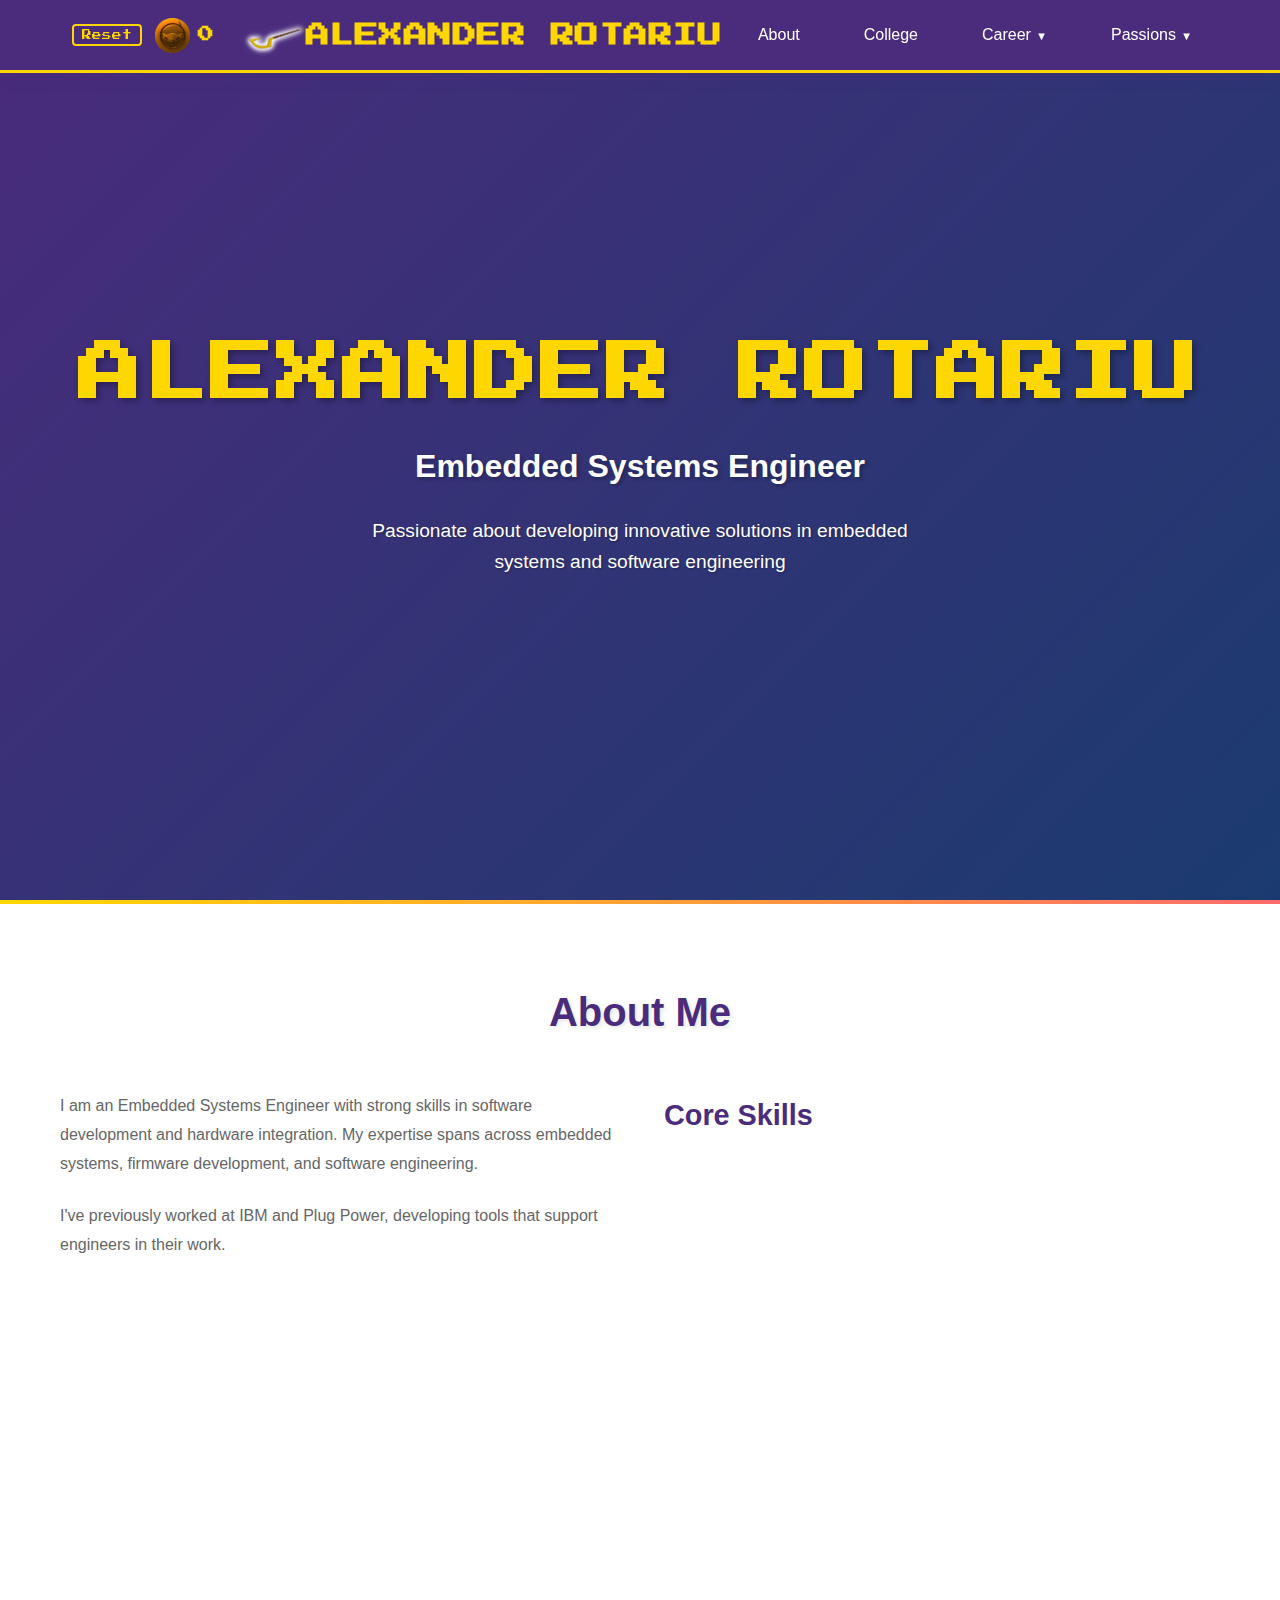
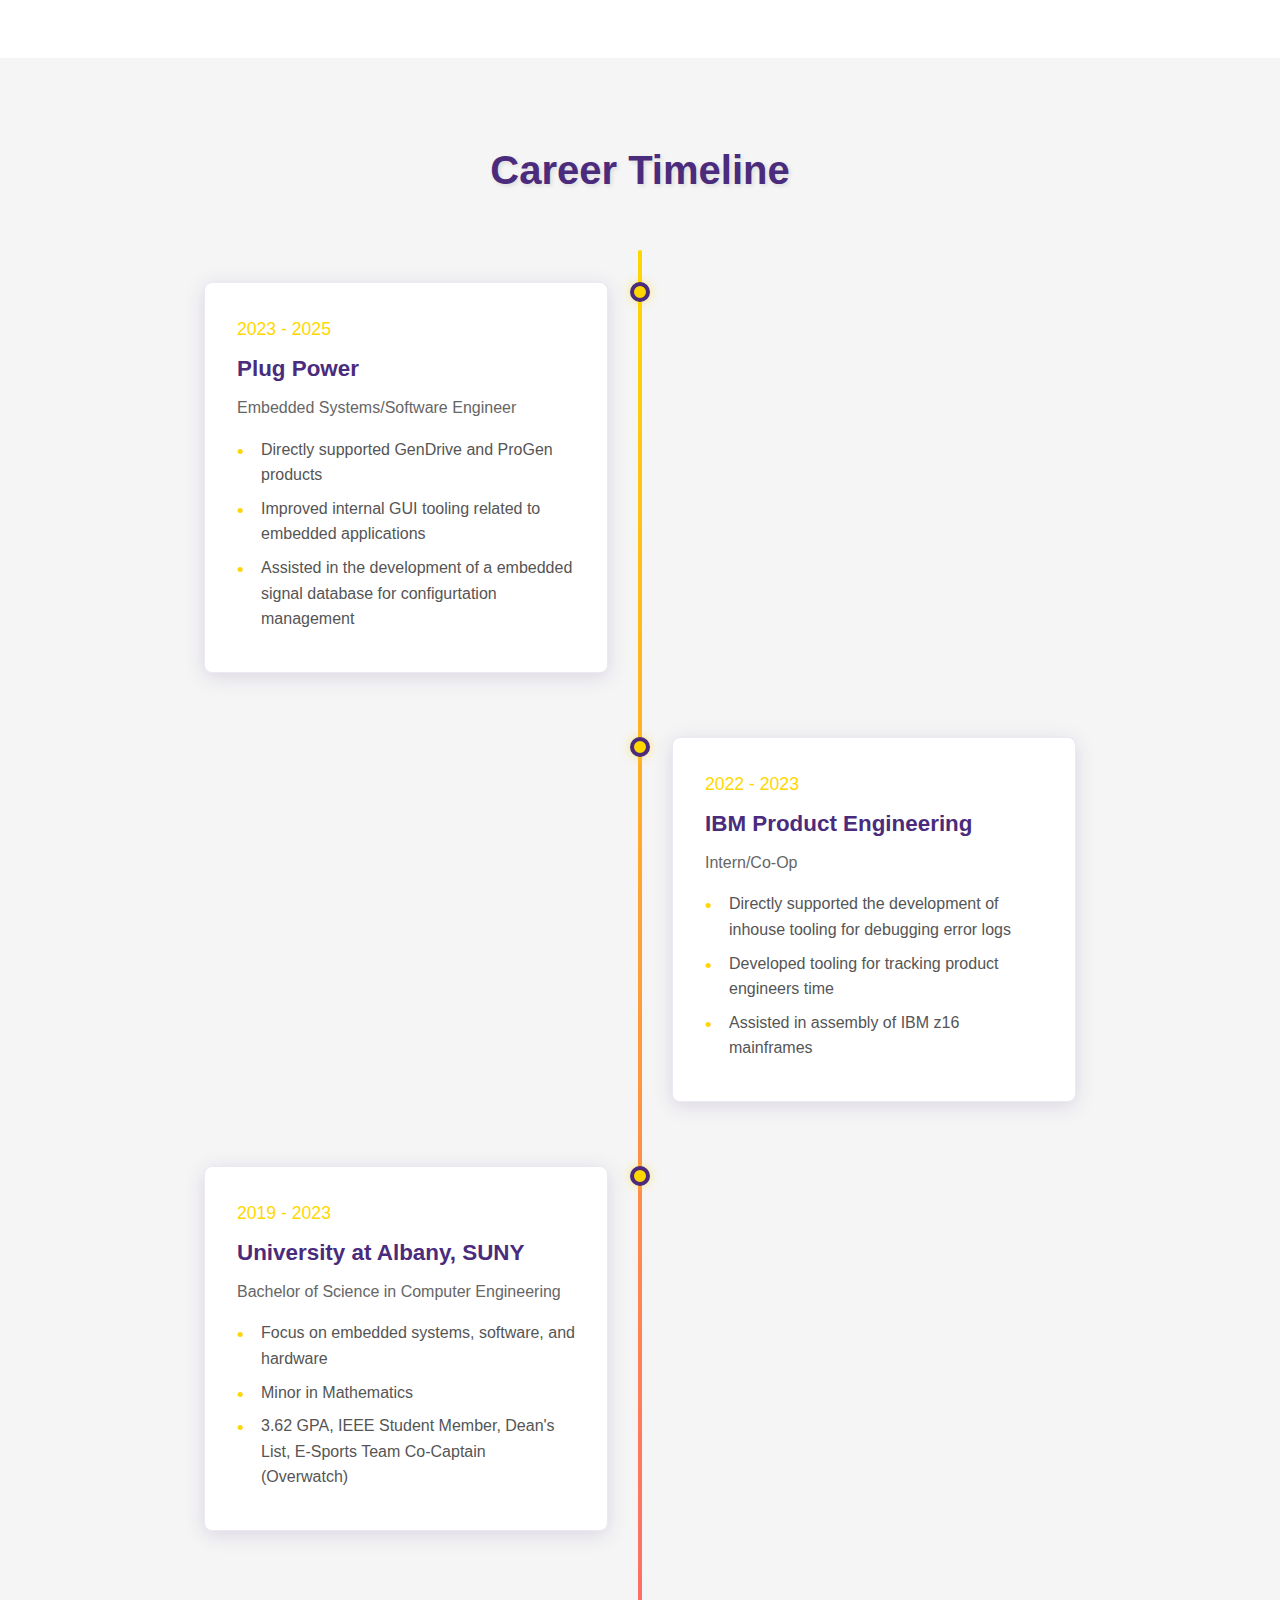
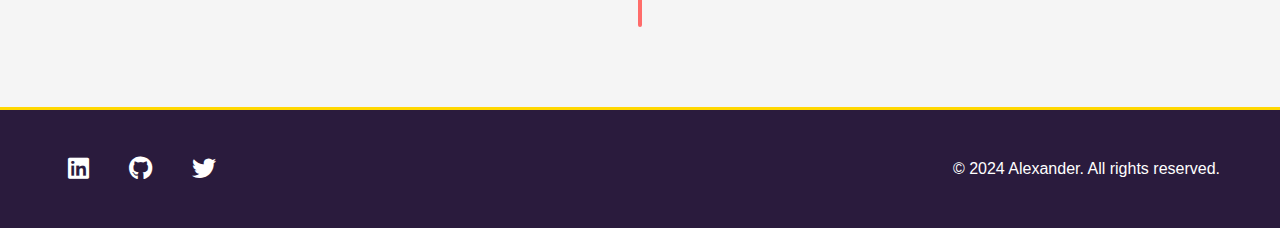
==== index.html @ 06981c9f "Initial commit" ====
<!DOCTYPE html>
<html lang="en">
<head>
    <meta charset="UTF-8">
    <meta name="viewport" content="width=device-width, initial-scale=1.0">
    <title>Alexander Rotariu</title>
    <link rel="icon" type="image/png" href="images/sly-cane.png">
    <link rel="stylesheet" href="styles.css">
    <link rel="stylesheet" href="https://cdnjs.cloudflare.com/ajax/libs/font-awesome/6.0.0/css/all.min.css">
</head>
<body>
    <nav class="navbar">
        <div class="nav-content">
            <div class="logo">
                <button class="reset-button">Reset</button>
                <div class="coin-counter">
                    <img src="images/sly-coin.png" alt="Coin">
                    <span>0</span>
                </div>
                <img src="images/sly-cane.png" alt="Sly Cooper's Cane" class="cane">
                <span class="logo-text">Alexander Rotariu</span>
            </div>
            <ul class="nav-links">
                <li><a href="#about">About</a></li>
                <li><a href="pages/college.html">College</a></li>
                <li class="dropdown">
                    <a href="#">Career</a>
                    <div class="dropdown-content">
                        <a href="pages/ibm.html">IBM</a>
                        <a href="pages/plugpower.html">Plug Power</a>
                    </div>
                </li>
                <li class="dropdown">
                    <a href="#">Passions</a>
                    <div class="dropdown-content">
                        <a href="pages/pokemon.html">Pokemon</a>
                        <a href="pages/bouldering.html">Bouldering</a>
                        <a href="pages/gaming.html">Gaming</a>
                        <a href="pages/music.html">Music</a>
                    </div>
                </li>
            </ul>
        </div>
    </nav>

    <header class="hero">
        <div class="hero-content">
            <h1 class="sly-font">Alexander Rotariu</h1>
            <h2>Embedded Systems Engineer</h2>
            <p>Passionate about developing innovative solutions in embedded systems and software engineering</p>
        </div>
    </header>

    <section id="about" class="about-section">
        <div class="container">
            <h2>About Me</h2>
            <div class="about-content">
                <div class="about-text">
                    <p>I am an Embedded Systems Engineer with strong skills in software development and hardware integration. My expertise spans across embedded systems, firmware development, and software engineering.</p>
                    <p>I've previously worked at IBM and Plug Power, developing tools that support engineers in their work.</p>
                </div>
                <div class="skills">
                    <h3>Core Skills</h3>
                    <ul>
                        <li>Embedded Systems Development</li>
                        <li>Firmware Development (C/C#)</li>
                        <li>System Safety & Testing</li>
                        <li>GUI Application Development (C#, WinForms)</li>
                        <li>Serial Communication Systems</li>
                        <li>Build Process Optimization</li>
                        <li>Internal Tool Development</li>
                        <li>Web Interface Development (HTML, CSS, JavaScript)</li>
                        <li>Database Integration (SQL)</li>
                        <li>AI Generation Tools (Claude, Cursor, Copilot)</li>
                    </ul>
                </div>
            </div>
        </div>
    </section>

    <section class="timeline-section">
        <div class="container">
            <h2>Career Timeline</h2>
            <div class="timeline">
                <div class="timeline-item">
                    <div class="timeline-dot"></div>
                    <div class="timeline-content">
                        <div class="timeline-date">2023 - 2025</div>
                        <h3>Plug Power</h3>
                        <p>Embedded Systems/Software Engineer</p>
                        <ul>
                            <li>Directly supported GenDrive and ProGen products</li>
                            <li>Improved internal GUI tooling related to embedded applications</li>
                            <li>Assisted in the development of a embedded signal database for configurtation management</li>
                        </ul>
                    </div>
                </div>

                <div class="timeline-item">
                    <div class="timeline-dot"></div>
                    <div class="timeline-content">
                        <div class="timeline-date">2022 - 2023</div>
                        <h3>IBM Product Engineering</h3>
                        <p>Intern/Co-Op</p>
                        <ul>
                            <li>Directly supported the development of inhouse tooling for debugging error logs</li>
                            <li>Developed tooling for tracking product engineers time</li>
                            <li>Assisted in assembly of IBM z16 mainframes</li>
                        </ul>
                    </div>
                </div>

                <div class="timeline-item">
                    <div class="timeline-dot"></div>
                    <div class="timeline-content">
                        <div class="timeline-date">2019 - 2023</div>
                        <h3>University at Albany, SUNY</h3>
                        <p>Bachelor of Science in Computer Engineering</p>
                        <ul>
                            <li>Focus on embedded systems, software, and hardware</li>
                            <li>Minor in Mathematics</li>
                            <li>3.62 GPA, IEEE Student Member, Dean's List, E-Sports Team Co-Captain (Overwatch)</li>
                        </ul>
                    </div>
                </div>
            </div>
        </div>
    </section>

    <footer>
        <div class="container">
            <div class="footer-content">
                <div class="social-links">
                    <a href="#" target="_blank"><i class="fab fa-linkedin"></i></a>
                    <a href="#" target="_blank"><i class="fab fa-github"></i></a>
                    <a href="#" target="_blank"><i class="fab fa-twitter"></i></a>
                </div>
                <p>&copy; 2024 Alexander. All rights reserved.</p>
            </div>
        </div>
    </footer>

    <script src="script.js"></script>
</body>
</html>
---- styles.css ----
@import url('https://fonts.googleapis.com/css2?family=Press+Start+2P&display=swap');

/* Reset and base styles */
* {
    margin: 0;
    padding: 0;
    box-sizing: border-box;
}

:root {
    --sly-purple: #4A2B7C;
    --sly-blue: #1B3B6F;
    --sly-gold: #FFD700;
    --sly-dark: #2A1B3D;
    --sly-light: #8A6FD5;
    --sly-accent: #FF6B6B;
}

body {
    font-family: 'Segoe UI', Tahoma, Geneva, Verdana, sans-serif;
    line-height: 1.6;
    color: #333;
    background-color: #f5f5f5;
}

.container {
    max-width: 1200px;
    margin: 0 auto;
    padding: 0 20px;
}

/* Navigation */
.navbar {
    position: fixed;
    top: 0;
    width: 100%;
    background-color: var(--sly-purple);
    box-shadow: 0 2px 15px rgba(74, 43, 124, 0.3);
    z-index: 1000;
    border-bottom: 3px solid var(--sly-gold);
    transition: all 0.5s ease;
}

.navbar.vaporwave {
    background: linear-gradient(45deg, #ff00ff, #00ffff, #ff00ff);
    background-size: 200% 200%;
    animation: vaporwaveGradient 3s ease infinite;
    position: relative;
    overflow: visible;
}

.navbar.vaporwave::before {
    content: '';
    position: absolute;
    top: 0;
    left: 0;
    right: 0;
    bottom: 0;
    background: url('data:image/svg+xml,<svg width="20" height="20" viewBox="0 0 20 20" xmlns="http://www.w3.org/2000/svg"><rect width="1" height="1" fill="rgba(255,255,255,0.1)"/></svg>');
    opacity: 0.3;
    animation: vaporwavePattern 2s linear infinite;
    pointer-events: none;
}

@keyframes vaporwaveGradient {
    0% { background-position: 0% 50%; }
    50% { background-position: 100% 50%; }
    100% { background-position: 0% 50%; }
}

@keyframes vaporwavePattern {
    0% { transform: translateX(0); }
    100% { transform: translateX(20px); }
}

.navbar.vaporwave .nav-content {
    position: relative;
    z-index: 2;
}

.navbar.vaporwave .nav-links a {
    color: #fff;
    text-shadow: 0 0 10px rgba(255, 255, 255, 0.5);
}

.navbar.vaporwave .logo-text {
    text-shadow: 0 0 10px rgba(255, 215, 0, 0.5);
}

.navbar.vaporwave .dropdown-content {
    background: linear-gradient(45deg, #ff00ff, #00ffff);
    border: 2px solid #fff;
    box-shadow: 0 0 20px rgba(255, 255, 255, 0.3);
    z-index: 1001;
}

.navbar.vaporwave .reset-button {
    background: none;
    border: 2px solid #fff;
    color: #fff;
    text-shadow: 0 0 10px rgba(255, 255, 255, 0.5);
    position: relative;
    z-index: 2;
}

.navbar.vaporwave .reset-button:hover {
    background-color: #fff;
    color: #ff00ff;
    text-shadow: none;
}

.navbar.vaporwave .coin-counter {
    position: relative;
    z-index: 2;
}

.navbar.vaporwave .coin-counter img {
    filter: drop-shadow(0 0 5px rgba(255, 215, 0, 0.5));
}

.navbar.vaporwave .logo img.cane {
    position: relative;
    z-index: 2;
}

.nav-content {
    display: flex;
    justify-content: space-between;
    align-items: center;
    padding: 1rem 2rem;
    max-width: 1200px;
    margin: 0 auto;
}

.logo {
    display: flex;
    align-items: center;
    gap: 8px;
    font-size: 1.5rem;
    font-weight: bold;
    color: var(--sly-gold);
}

.logo img.cane {
    height: 35px;
    width: auto;
    transform: rotate(-45deg);
    transition: transform 0.3s ease;
    filter: drop-shadow(0 0 2px white) 
            drop-shadow(0 0 2px white) 
            drop-shadow(0 0 2px white);
    cursor: pointer;
}

.logo:hover img {
    transform: rotate(-30deg);
}

.logo-text {
    font-family: 'Press Start 2P', cursive;
    text-transform: uppercase;
    letter-spacing: 0.5px;
    color: var(--sly-gold);
    text-shadow: 2px 2px 0 var(--sly-purple);
    white-space: nowrap;
}

.nav-links {
    display: flex;
    list-style: none;
    gap: 2rem;
}

.nav-links a {
    text-decoration: none;
    color: #fff;
    font-weight: 500;
    transition: all 0.3s ease;
    padding: 0.5rem 1rem;
    border-radius: 4px;
    position: relative;
}

.nav-links a:hover {
    color: var(--sly-gold);
    background-color: rgba(255, 255, 255, 0.1);
}

.nav-links a.active {
    color: var(--sly-gold);
    border-bottom: 2px solid var(--sly-gold);
}

.dropdown {
    position: relative;
    display: inline-block;
}

.dropdown-content {
    display: none;
    position: absolute;
    top: 100%;
    left: 0;
    background-color: var(--sly-purple);
    min-width: 200px;
    box-shadow: 0 8px 16px rgba(0,0,0,0.2);
    border: 2px solid var(--sly-gold);
    border-radius: 4px;
    z-index: 1;
}

.dropdown:hover .dropdown-content {
    display: block;
}

.dropdown-content a {
    display: block;
    padding: 12px 16px;
    white-space: nowrap;
}

.dropdown > a::after {
    content: '▼';
    font-size: 0.7em;
    margin-left: 5px;
}

/* Hero Section */
.hero {
    height: 100vh;
    display: flex;
    align-items: center;
    justify-content: center;
    background: linear-gradient(135deg, var(--sly-purple) 0%, var(--sly-blue) 100%);
    text-align: center;
    padding: 0 20px;
    position: relative;
    overflow: hidden;
}

.hero::before {
    content: '';
    position: absolute;
    top: 0;
    left: 0;
    right: 0;
    bottom: 0;
    background: url('data:image/svg+xml,<svg width="20" height="20" viewBox="0 0 20 20" xmlns="http://www.w3.org/2000/svg"><rect width="1" height="1" fill="rgba(255,255,255,0.05)"/></svg>');
    opacity: 0.1;
}

.hero-content {
    position: relative;
    z-index: 1;
}

.hero-content h1 {
    font-size: 4rem;
    margin-bottom: 1rem;
    color: var(--sly-gold);
    text-shadow: 3px 3px 6px rgba(0, 0, 0, 0.3);
    font-weight: bold;
}

.hero-content h2 {
    font-size: 2rem;
    color: #fff;
    margin-bottom: 1.5rem;
    text-shadow: 2px 2px 4px rgba(0, 0, 0, 0.3);
}

.hero-content p {
    font-size: 1.2rem;
    color: #fff;
    max-width: 600px;
    margin: 0 auto;
    text-shadow: 1px 1px 2px rgba(0, 0, 0, 0.3);
}

/* About Section */
.about-section {
    padding: 5rem 0;
    background-color: #fff;
    position: relative;
}

.about-section::before {
    content: '';
    position: absolute;
    top: 0;
    left: 0;
    right: 0;
    height: 4px;
    background: linear-gradient(to right, var(--sly-gold), var(--sly-accent));
}

.about-section h2 {
    text-align: center;
    font-size: 2.5rem;
    color: var(--sly-purple);
    margin-bottom: 3rem;
    text-shadow: 2px 2px 4px rgba(0, 0, 0, 0.1);
}

.about-content {
    display: grid;
    grid-template-columns: 1fr 1fr;
    gap: 3rem;
    align-items: start;
}

.about-text p {
    margin-bottom: 1.5rem;
    color: #666;
    line-height: 1.8;
}

.skills h3 {
    color: var(--sly-purple);
    margin-bottom: 1.5rem;
    font-size: 1.8rem;
}

.skills ul {
    list-style: none;
}

.skills li {
    margin-bottom: 1rem;
    padding-left: 1.5rem;
    position: relative;
    color: #555;
    font-weight: 500;
}

.skills li::before {
    content: "•";
    color: var(--sly-gold);
    position: absolute;
    left: 0;
    font-size: 1.2rem;
}

/* Footer */
footer {
    background-color: var(--sly-dark);
    color: #fff;
    padding: 2rem 0;
    border-top: 3px solid var(--sly-gold);
}

.footer-content {
    display: flex;
    justify-content: space-between;
    align-items: center;
}

.social-links {
    display: flex;
    gap: 1.5rem;
}

.social-links a {
    color: #fff;
    font-size: 1.5rem;
    transition: all 0.3s ease;
    padding: 0.5rem;
    border-radius: 50%;
}

.social-links a:hover {
    color: var(--sly-gold);
    background-color: rgba(255, 255, 255, 0.1);
    transform: translateY(-2px);
}

/* Timeline Section */
.timeline-section {
    padding: 5rem 0;
    background-color: #f5f5f5;
    position: relative;
}

.timeline-section h2 {
    text-align: center;
    font-size: 2.5rem;
    color: var(--sly-purple);
    margin-bottom: 3rem;
    text-shadow: 2px 2px 4px rgba(0, 0, 0, 0.1);
}

.timeline {
    position: relative;
    max-width: 1000px;
    margin: 0 auto;
    padding: 2rem 0;
}

.timeline::before {
    content: '';
    position: absolute;
    top: 0;
    left: 50%;
    transform: translateX(-50%);
    width: 4px;
    height: 100%;
    background: linear-gradient(to bottom, var(--sly-gold), var(--sly-accent));
    border-radius: 2px;
}

.timeline-item {
    position: relative;
    margin-bottom: 4rem;
    width: 100%;
    display: flex;
    justify-content: center;
    align-items: flex-start;
}

.timeline-item:nth-child(odd) {
    padding-right: 50%;
    padding-left: 2rem;
}

.timeline-item:nth-child(even) {
    padding-left: 50%;
    padding-right: 2rem;
}

.timeline-dot {
    position: absolute;
    left: 50%;
    transform: translateX(-50%);
    width: 20px;
    height: 20px;
    background: var(--sly-gold);
    border: 4px solid var(--sly-purple);
    border-radius: 50%;
    z-index: 1;
    box-shadow: 0 0 10px rgba(255, 215, 0, 0.5);
}

.timeline-content {
    background: #fff;
    padding: 2rem;
    border-radius: 8px;
    box-shadow: 0 4px 20px rgba(74, 43, 124, 0.15);
    border: 1px solid rgba(74, 43, 124, 0.1);
    width: calc(100% - 4rem);
    position: relative;
    transition: transform 0.3s ease, box-shadow 0.3s ease;
    cursor: pointer;
}

.timeline-content:hover {
    transform: translateY(-5px);
    box-shadow: 0 6px 25px rgba(74, 43, 124, 0.2);
    border-color: var(--sly-gold);
}

.timeline-content:active {
    transform: translateY(-2px);
    box-shadow: 0 4px 15px rgba(74, 43, 124, 0.15);
}

.timeline-date {
    color: var(--sly-gold);
    font-weight: 500;
    margin-bottom: 0.5rem;
    font-size: 1.1rem;
}

.timeline-content h3 {
    color: var(--sly-purple);
    margin-bottom: 0.5rem;
    font-size: 1.4rem;
}

.timeline-content p {
    color: #666;
    margin-bottom: 1rem;
    font-weight: 500;
}

.timeline-content ul {
    list-style: none;
    padding-left: 1.5rem;
}

.timeline-content li {
    margin-bottom: 0.5rem;
    position: relative;
    color: #555;
    line-height: 1.6;
}

.timeline-content li::before {
    content: "•";
    color: var(--sly-gold);
    position: absolute;
    left: -1.5rem;
    font-size: 1.2rem;
}

@media (max-width: 768px) {
    .timeline::before {
        left: 20px;
    }

    .timeline-item {
        padding-left: 3rem !important;
        padding-right: 1rem !important;
    }

    .timeline-dot {
        left: 20px;
    }

    .timeline-content {
        width: 100%;
    }
}

/* Responsive Design */
@media (max-width: 768px) {
    .nav-content {
        flex-direction: column;
        gap: 1rem;
    }

    .nav-links {
        flex-direction: column;
        text-align: center;
        gap: 1rem;
    }

    .hero-content h1 {
        font-size: 2.5rem;
    }

    .hero-content h2 {
        font-size: 1.5rem;
    }

    .about-content {
        grid-template-columns: 1fr;
    }

    .footer-content {
        flex-direction: column;
        gap: 1rem;
        text-align: center;
    }
}

.sly-font {
    font-family: 'Press Start 2P', cursive;
    text-transform: uppercase;
    letter-spacing: 2px;
    text-shadow: 3px 3px 0 var(--sly-gold),
                 -1px -1px 0 var(--sly-gold),
                 1px -1px 0 var(--sly-gold),
                 -1px 1px 0 var(--sly-gold);
    color: var(--sly-purple);
}

/* Cane Animations */
@keyframes bounce {
    0%, 100% { transform: rotate(-45deg) translateY(0); }
    50% { transform: rotate(-45deg) translateY(-20px); }
}

@keyframes spin {
    0% { transform: rotate(-45deg); }
    100% { transform: rotate(315deg); }
}

@keyframes glow {
    0%, 100% { 
        filter: drop-shadow(0 0 2px white) 
                drop-shadow(0 0 2px white) 
                drop-shadow(0 0 2px white);
    }
    50% { 
        filter: drop-shadow(0 0 15px var(--sly-gold)) 
                drop-shadow(0 0 15px var(--sly-gold));
    }
}

@keyframes shake {
    0%, 100% { transform: rotate(-45deg); }
    25% { transform: rotate(-35deg) translateX(-5px); }
    50% { transform: rotate(-45deg); }
    75% { transform: rotate(-55deg) translateX(5px); }
}

@keyframes flip {
    0% { transform: rotate(-45deg) scaleX(1); }
    50% { transform: rotate(-45deg) scaleX(-1); }
    100% { transform: rotate(-45deg) scaleX(1); }
}

.logo img.bounce { animation: bounce 0.5s ease; }
.logo img.spin { animation: spin 0.7s ease; }
.logo img.glow { animation: glow 1s ease; }
.logo img.shake { animation: shake 0.5s ease; }
.logo img.flip { animation: flip 0.6s ease; }

.coin-counter {
    display: flex;
    align-items: center;
    gap: 8px;
    font-family: 'Press Start 2P', cursive;
    font-size: 1rem;
    color: var(--sly-gold);
    text-shadow: 1px 1px 0 var(--sly-purple);
    margin-right: 5px;
}

.coin-counter img {
    width: 35px;
    height: 35px;
    transform: none !important;
}

.coin-counter span {
    min-width: 40px;
}

.reset-button {
    background: none;
    border: 2px solid var(--sly-gold);
    color: var(--sly-gold);
    font-family: 'Press Start 2P', cursive;
    font-size: 0.6rem;
    padding: 4px 8px;
    cursor: pointer;
    border-radius: 4px;
    transition: all 0.3s ease;
    margin-right: 5px;
}

.reset-button:hover {
    background-color: var(--sly-gold);
    color: var(--sly-purple);
}

@keyframes coinFlash {
    0% {
        transform: translate(-50%, -50%) scale(0) rotate(0deg);
        opacity: 0;
    }
    20% {
        transform: translate(-50%, -50%) scale(2.5) rotate(180deg);
        opacity: 1;
    }
    40% {
        transform: translate(-50%, -50%) scale(2) rotate(360deg);
        opacity: 1;
    }
    60% {
        transform: translate(-50%, -150%) scale(2) rotate(360deg);
        opacity: 1;
    }
    100% {
        transform: translate(-50%, -150%) scale(0) rotate(720deg);
        opacity: 0;
    }
}

.coin-flash {
    position: fixed;
    top: 50%;
    left: 50%;
    width: 100px;
    height: 100px;
    z-index: 9999;
    pointer-events: none;
    animation: coinFlash 1.5s ease-out forwards;
}

@keyframes counterPop {
    0% { transform: scale(1); }
    50% { transform: scale(1.3); }
    100% { transform: scale(1); }
}

.counter-pop {
    animation: counterPop 0.3s ease-out;
}
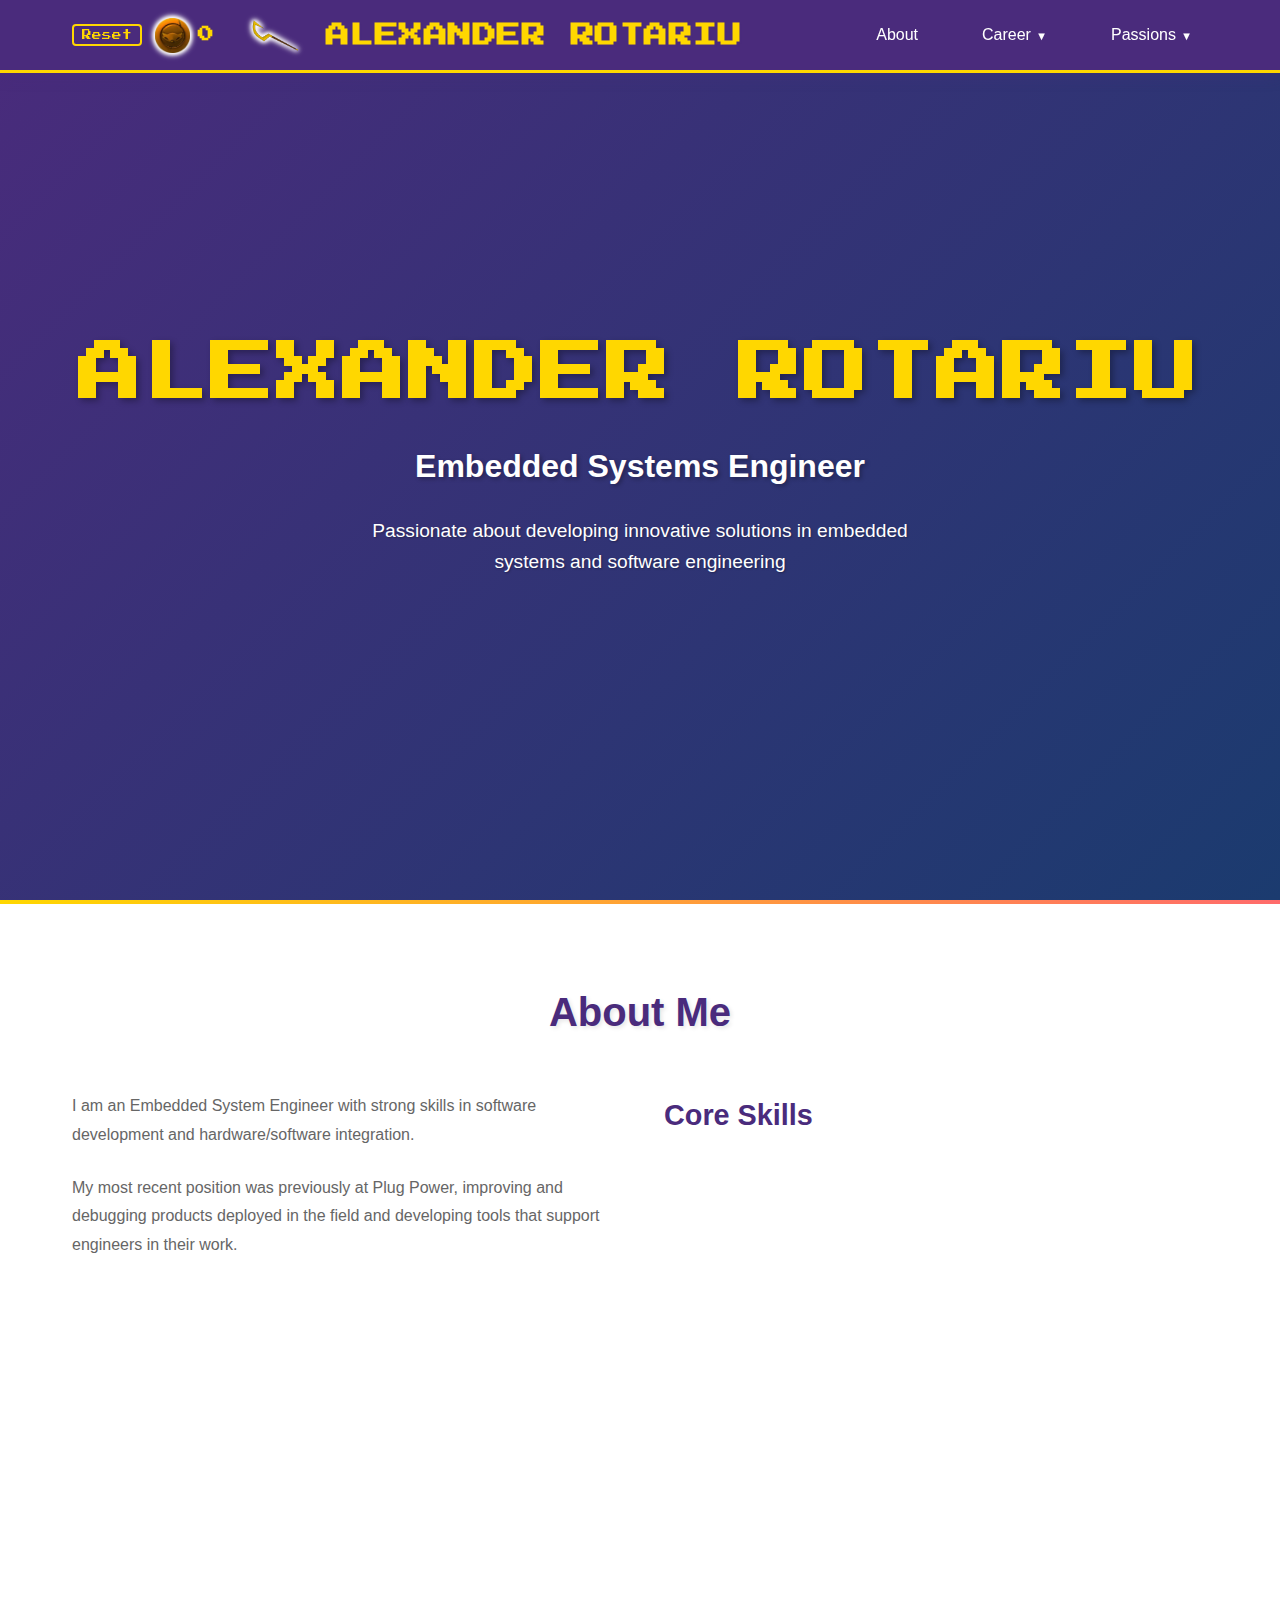
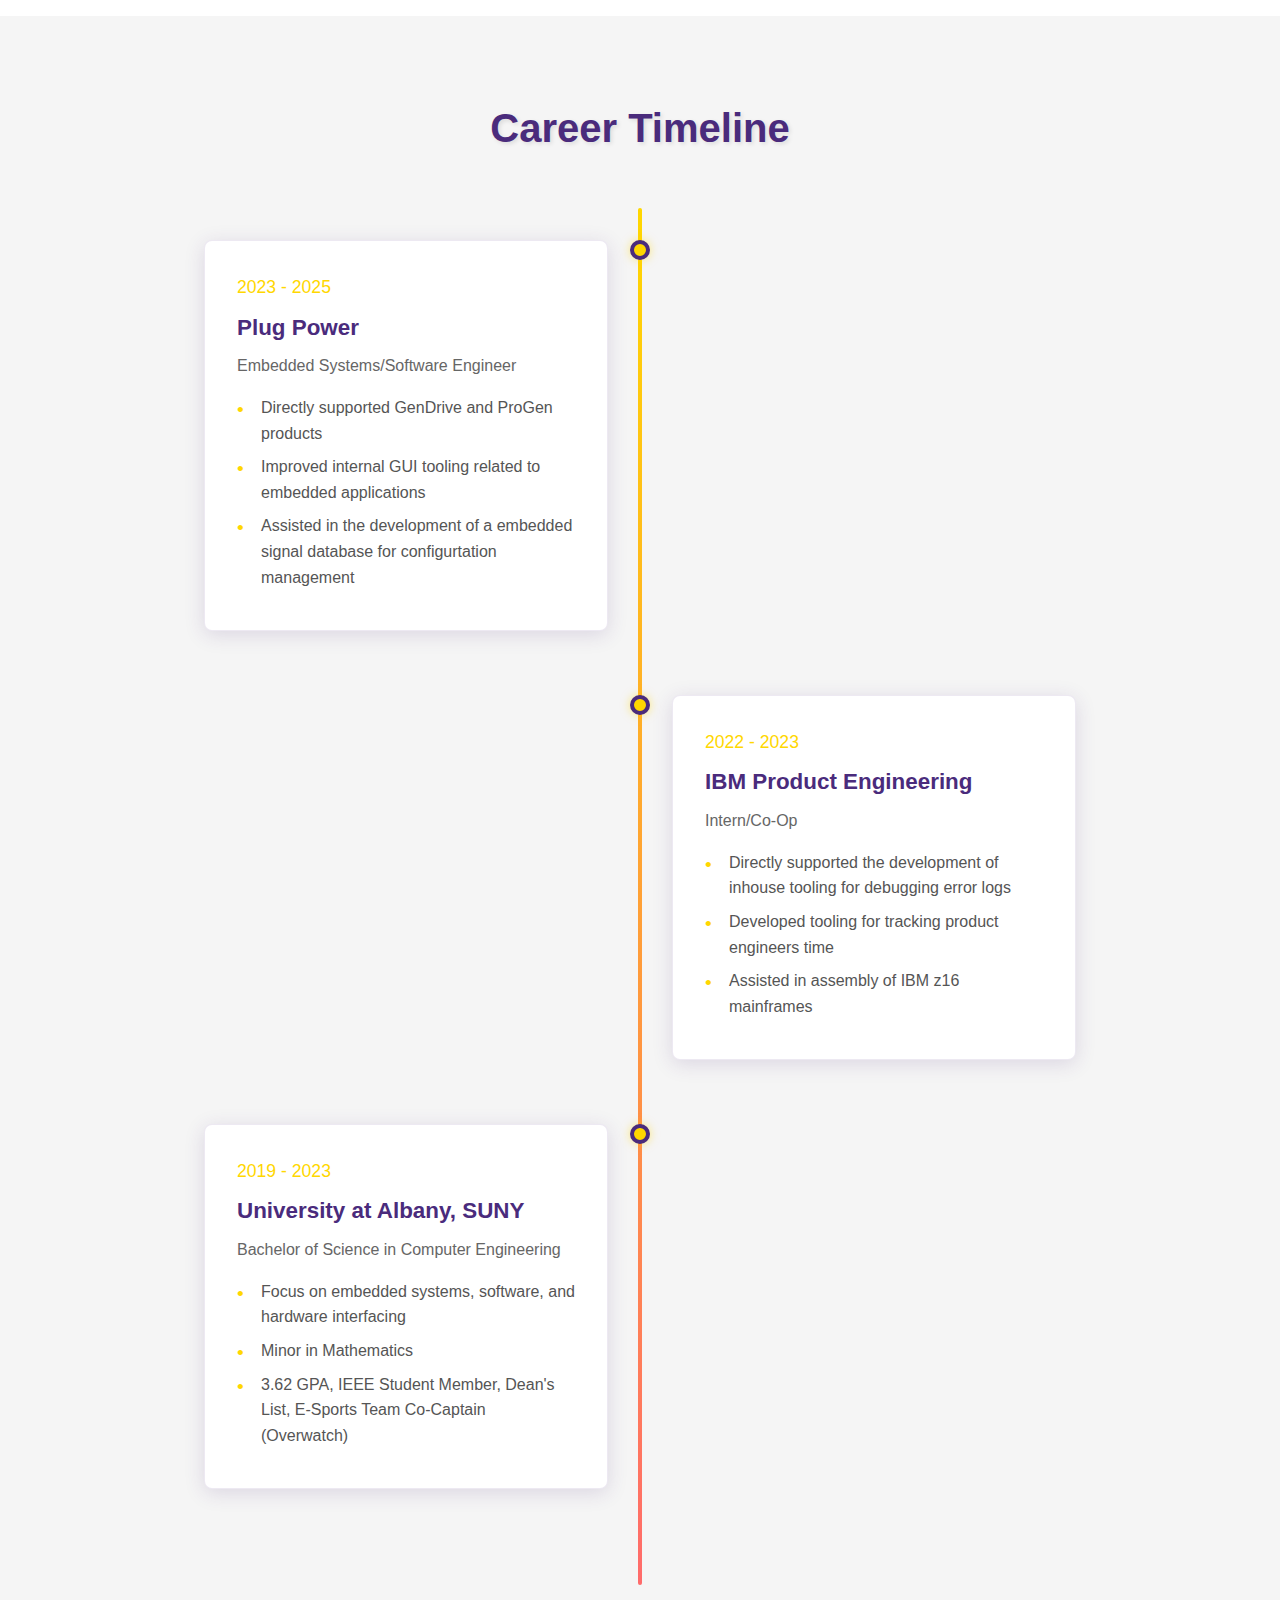
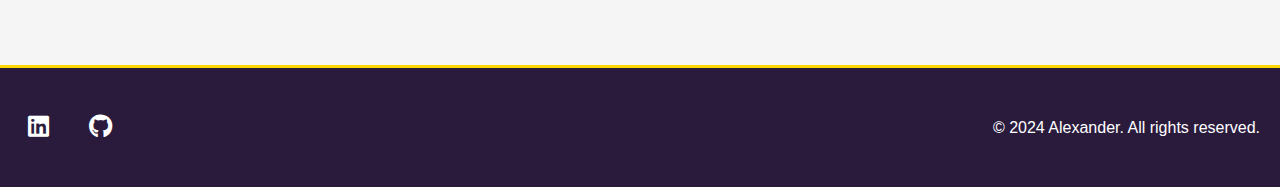
==== commit 3e7be6ed: "Edited page content, added pokemon page, etc" ====
--- a/index.html
+++ b/index.html
@@ -22,10 +22,10 @@
             </div>
             <ul class="nav-links">
                 <li><a href="#about">About</a></li>
-                <li><a href="pages/college.html">College</a></li>
                 <li class="dropdown">
                     <a href="#">Career</a>
                     <div class="dropdown-content">
+                        <a href="pages/college.html">College</a>
                         <a href="pages/ibm.html">IBM</a>
                         <a href="pages/plugpower.html">Plug Power</a>
                     </div>
@@ -33,8 +33,7 @@
                 <li class="dropdown">
                     <a href="#">Passions</a>
                     <div class="dropdown-content">
-                        <a href="pages/pokemon.html">Pokemon</a>
-                        <a href="pages/bouldering.html">Bouldering</a>
+                        <a href="pages/pokemon.html">Pokémon</a>
                         <a href="pages/gaming.html">Gaming</a>
                         <a href="pages/music.html">Music</a>
                     </div>
@@ -56,21 +55,20 @@
             <h2>About Me</h2>
             <div class="about-content">
                 <div class="about-text">
-                    <p>I am an Embedded Systems Engineer with strong skills in software development and hardware integration. My expertise spans across embedded systems, firmware development, and software engineering.</p>
-                    <p>I've previously worked at IBM and Plug Power, developing tools that support engineers in their work.</p>
+                    <p>I am an Embedded System Engineer with strong skills in software development and hardware/software integration.</p>
+                    <p>My most recent position was previously at Plug Power, improving and debugging products deployed in the field and developing tools that support engineers in their work.</p>
                 </div>
                 <div class="skills">
                     <h3>Core Skills</h3>
                     <ul>
-                        <li>Embedded Systems Development</li>
-                        <li>Firmware Development (C/C#)</li>
+                        <li>Embedded Software Development (C, C++)</li>
+                        <li>System Peripheral Firmware Development (C/C#)</li>
                         <li>System Safety & Testing</li>
                         <li>GUI Application Development (C#, WinForms)</li>
-                        <li>Serial Communication Systems</li>
-                        <li>Build Process Optimization</li>
-                        <li>Internal Tool Development</li>
-                        <li>Web Interface Development (HTML, CSS, JavaScript)</li>
-                        <li>Database Integration (SQL)</li>
+                        <li>Build Process/Firmware Packaging Optimization (C, NuGet, Batch) </li>
+                        <li>Internal Tool Development (C#, .NET)</li>
+                        <li>Web Interface Development (HTML, CSS, JavaScript, utilizing Claude AI)</li>
+                        <li>Database Integration (SQL, PHP)</li>
                         <li>AI Generation Tools (Claude, Cursor, Copilot)</li>
                     </ul>
                 </div>
@@ -117,7 +115,7 @@
                         <h3>University at Albany, SUNY</h3>
                         <p>Bachelor of Science in Computer Engineering</p>
                         <ul>
-                            <li>Focus on embedded systems, software, and hardware</li>
+                            <li>Focus on embedded systems, software, and hardware interfacing</li>
                             <li>Minor in Mathematics</li>
                             <li>3.62 GPA, IEEE Student Member, Dean's List, E-Sports Team Co-Captain (Overwatch)</li>
                         </ul>
@@ -131,9 +129,8 @@
         <div class="container">
             <div class="footer-content">
                 <div class="social-links">
-                    <a href="#" target="_blank"><i class="fab fa-linkedin"></i></a>
-                    <a href="#" target="_blank"><i class="fab fa-github"></i></a>
-                    <a href="#" target="_blank"><i class="fab fa-twitter"></i></a>
+                    <a href="https://www.linkedin.com/in/alexander-rotariu-857235212/" target="_blank"><i class="fab fa-linkedin"></i></a>
+                    <a href="https://github.com/alexanderrotariu" target="_blank"><i class="fab fa-github"></i></a>
                 </div>
                 <p>&copy; 2024 Alexander. All rights reserved.</p>
             </div>
--- a/styles.css
+++ b/styles.css
@@ -24,7 +24,7 @@
 }
 
 .container {
-    max-width: 1200px;
+    max-width: 1800px;
     margin: 0 auto;
     padding: 0 20px;
 }
@@ -144,7 +144,8 @@
 .logo img.cane {
     height: 35px;
     width: auto;
-    transform: rotate(-45deg);
+    transform: rotate(0deg);
+    margin-right: 20px;
     transition: transform 0.3s ease;
     filter: drop-shadow(0 0 2px white) 
             drop-shadow(0 0 2px white) 
@@ -153,7 +154,7 @@
 }
 
 .logo:hover img {
-    transform: rotate(-30deg);
+    transform: rotate(15deg);
 }
 
 .logo-text {
@@ -277,7 +278,7 @@
     text-shadow: 1px 1px 2px rgba(0, 0, 0, 0.3);
 }
 
-/* About Section */
+/* About Section - Index Page */
 .about-section {
     padding: 5rem 0;
     background-color: #fff;
@@ -307,6 +308,9 @@
     grid-template-columns: 1fr 1fr;
     gap: 3rem;
     align-items: start;
+    max-width: 1200px;
+    margin: 0 auto;
+    padding: 0 2rem;
 }
 
 .about-text p {
@@ -621,6 +625,9 @@
     width: 35px;
     height: 35px;
     transform: none !important;
+    filter: drop-shadow(0 0 2px white) 
+            drop-shadow(0 0 2px white) 
+            drop-shadow(0 0 2px white);
 }
 
 .coin-counter span {
@@ -687,4 +694,299 @@
 
 .counter-pop {
     animation: counterPop 0.3s ease-out;
+}
+
+/* Gaming Page Specific Styles */
+.gaming-about-section {
+    padding: 5rem 0;
+    background-color: #fff;
+    position: relative;
+}
+
+.gaming-about-section::before {
+    content: '';
+    position: absolute;
+    top: 0;
+    left: 0;
+    right: 0;
+    height: 4px;
+    background: linear-gradient(to right, var(--sly-gold), var(--sly-accent));
+}
+
+.gaming-about-content {
+    display: block;
+    max-width: 1600px;
+    margin: 0 auto;
+    padding: 0 2rem;
+}
+
+.gaming-about-text {
+    width: 100%;
+    max-width: none;
+    margin: 0 auto;
+    padding: 2rem;
+}
+
+.gaming-about-text p {
+    margin-bottom: 1.5rem;
+    color: #666;
+    line-height: 1.8;
+}
+
+.games-grid {
+    display: grid;
+    grid-template-columns: repeat(auto-fit, minmax(300px, 1fr));
+    gap: 2rem;
+    padding: 0 1rem;
+}
+
+.game-card {
+    background: white;
+    padding: 2rem;
+    border-radius: 8px;
+    box-shadow: 0 4px 6px rgba(0, 0, 0, 0.1);
+    transition: transform 0.3s ease;
+    display: flex;
+    flex-direction: column;
+    gap: 1rem;
+}
+
+.game-card:hover {
+    transform: translateY(-5px);
+}
+
+.game-cover {
+    width: 100%;
+    height: 300px;
+    border-radius: 4px;
+    overflow: hidden;
+    background-color: #f0f0f0;
+    position: relative;
+}
+
+.game-image {
+    width: 100%;
+    height: 100%;
+    object-fit: cover;
+    transition: transform 0.3s ease;
+}
+
+.game-card:hover .game-image {
+    transform: scale(1.05);
+}
+
+.game-card h3 {
+    color: var(--sly-purple);
+    margin-bottom: 0.5rem;
+    font-size: 1.5rem;
+}
+
+.achievements-grid {
+    display: grid;
+    grid-template-columns: repeat(auto-fit, minmax(200px, 1fr));
+    gap: 1.5rem;
+    padding: 0 1rem;
+    max-width: 800px;
+    margin: 0 auto;
+}
+
+.achievement-card {
+    background: white;
+    padding: 1.5rem;
+    border-radius: 8px;
+    box-shadow: 0 4px 6px rgba(0, 0, 0, 0.1);
+    text-align: center;
+    transition: transform 0.3s ease;
+}
+
+.achievement-card:hover {
+    transform: translateY(-5px);
+}
+
+.achievement-card h3 {
+    color: var(--sly-purple);
+    margin-bottom: 0.5rem;
+    font-size: 1.2rem;
+    font-weight: bold;
+}
+
+.peak-rank {
+    color: var(--sly-gold);
+    font-size: 1.1rem;
+    font-weight: 600;
+    margin: 0;
+}
+
+.achievement-card ul {
+    list-style-type: none;
+    padding: 0;
+}
+
+.achievement-card ul li {
+    margin-bottom: 0.5rem;
+    padding-left: 1.5rem;
+    position: relative;
+}
+
+.achievement-card ul li::before {
+    content: "•";
+    color: var(--sly-gold);
+    position: absolute;
+    left: 0;
+}
+
+@media (max-width: 768px) {
+    .games-grid,
+    .achievements-grid {
+        grid-template-columns: 1fr;
+    }
+    
+    .gaming-about-text {
+        padding: 1rem;
+    }
+}
+
+.gaming-subsections {
+    padding: 4rem 0;
+    background-color: #f8f9fa;
+}
+
+.subsection {
+    margin-bottom: 4rem;
+}
+
+.subsection h2 {
+    text-align: center;
+    color: var(--sly-purple);
+    margin-bottom: 2rem;
+    font-size: 2rem;
+    text-transform: uppercase;
+    letter-spacing: 1px;
+}
+
+/* Pokémon Collection Styles */
+.pokemon-collection {
+    padding: 4rem 0;
+    background-color: #f8f9fa;
+}
+
+.cards-grid {
+    display: grid;
+    grid-template-columns: repeat(auto-fill, minmax(300px, 1fr));
+    gap: 2rem;
+    margin-top: 2rem;
+}
+
+.card-entry {
+    background: white;
+    border-radius: 10px;
+    box-shadow: 0 2px 10px rgba(0, 0, 0, 0.1);
+    overflow: hidden;
+    transition: transform 0.3s ease;
+    width: fit-content;
+    margin: 0 auto;
+}
+
+.card-entry:hover {
+    transform: translateY(-5px);
+}
+
+.card-image {
+    width: fit-content;
+    height: 300px;
+    overflow: hidden;
+    display: flex;
+    align-items: center;
+    justify-content: center;
+    background-color: #f8f9fa;
+    margin: 0 auto;
+}
+
+.card-image img {
+    width: auto;
+    height: auto;
+    max-width: 100%;
+    max-height: 100%;
+    object-fit: contain;
+}
+
+.card-info {
+    padding: 1.5rem;
+    width: 100%;
+    text-align: center;
+}
+
+.card-info h3 {
+    margin: 0 0 0.5rem 0;
+    color: #333;
+}
+
+.card-set {
+    color: #666;
+    font-size: 0.9rem;
+    margin: 0.5rem 0;
+}
+
+.card-number {
+    color: #888;
+    font-size: 0.8rem;
+    margin: 0.5rem 0;
+}
+
+.card-condition {
+    display: inline-block;
+    padding: 0.25rem 0.75rem;
+    background-color: #e9ecef;
+    border-radius: 15px;
+    font-size: 0.8rem;
+    color: #495057;
+    margin-top: 0.5rem;
+}
+
+/* Responsive adjustments */
+@media (max-width: 768px) {
+    .cards-grid {
+        grid-template-columns: repeat(auto-fill, minmax(250px, 1fr));
+    }
+    
+    .card-image {
+        height: 250px;
+    }
+}
+
+/* Pokémon About Section Styles */
+.pokemon-about-section {
+    padding: 5rem 0;
+    background-color: #fff;
+    position: relative;
+}
+
+.pokemon-about-section::before {
+    content: '';
+    position: absolute;
+    top: 0;
+    left: 0;
+    right: 0;
+    height: 4px;
+    background: linear-gradient(to right, var(--sly-gold), var(--sly-accent));
+}
+
+.pokemon-about-content {
+    display: block;
+    max-width: 1600px;
+    margin: 0 auto;
+    padding: 0 2rem;
+}
+
+.pokemon-about-text {
+    width: 100%;
+    max-width: none;
+    margin: 0 auto;
+    padding: 2rem;
+}
+
+.pokemon-about-text p {
+    margin-bottom: 1.5rem;
+    color: #666;
+    line-height: 1.8;
 } 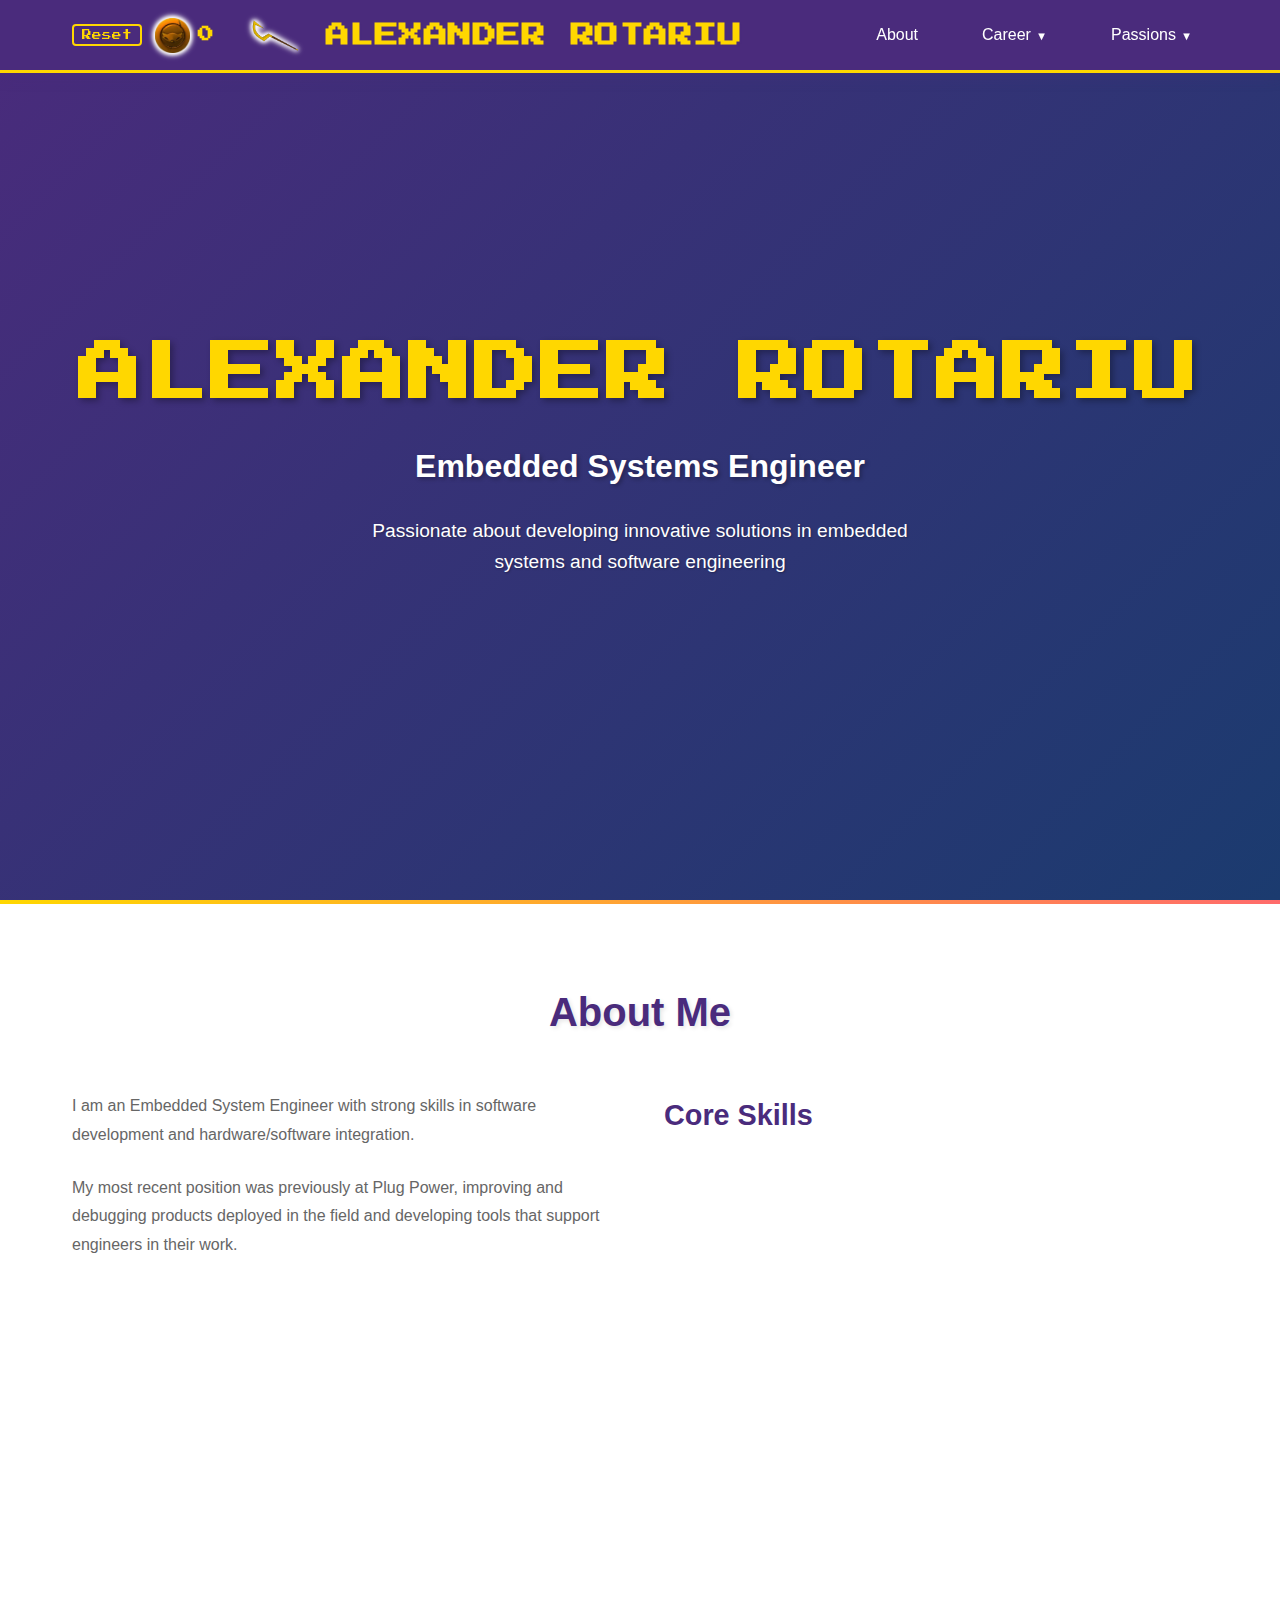
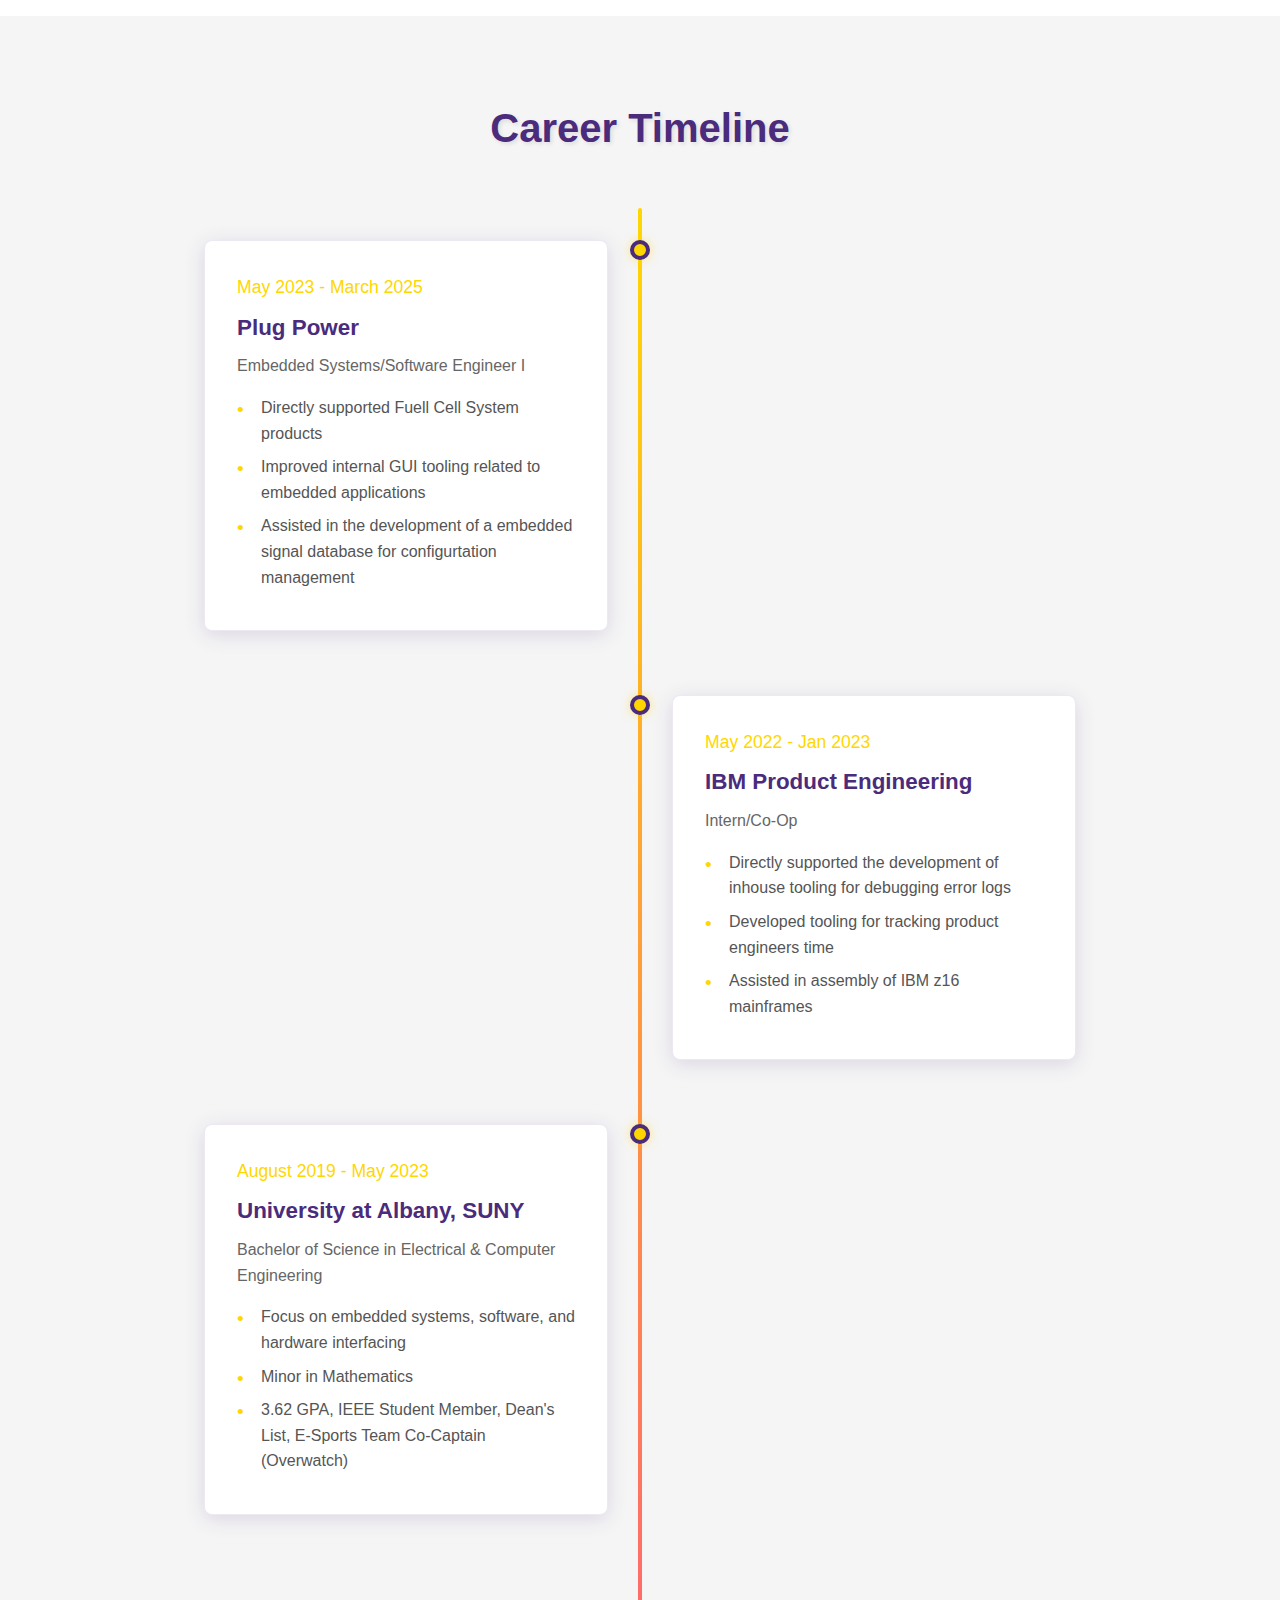
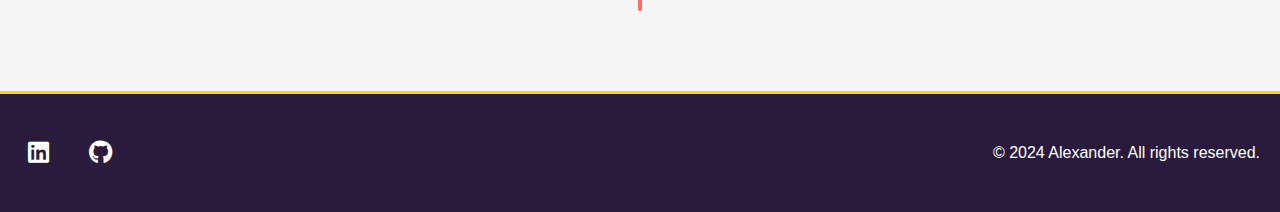
==== commit 3b5cc6ce: "Added more to Plug Page, some verbiage changes" ====
--- a/index.html
+++ b/index.html
@@ -83,11 +83,11 @@
                 <div class="timeline-item">
                     <div class="timeline-dot"></div>
                     <div class="timeline-content">
-                        <div class="timeline-date">2023 - 2025</div>
+                        <div class="timeline-date">May 2023 - March 2025</div>
                         <h3>Plug Power</h3>
-                        <p>Embedded Systems/Software Engineer</p>
+                        <p>Embedded Systems/Software Engineer I</p>
                         <ul>
-                            <li>Directly supported GenDrive and ProGen products</li>
+                            <li>Directly supported Fuell Cell System products</li>
                             <li>Improved internal GUI tooling related to embedded applications</li>
                             <li>Assisted in the development of a embedded signal database for configurtation management</li>
                         </ul>
@@ -97,7 +97,7 @@
                 <div class="timeline-item">
                     <div class="timeline-dot"></div>
                     <div class="timeline-content">
-                        <div class="timeline-date">2022 - 2023</div>
+                        <div class="timeline-date">May 2022 - Jan 2023</div>
                         <h3>IBM Product Engineering</h3>
                         <p>Intern/Co-Op</p>
                         <ul>
@@ -111,9 +111,9 @@
                 <div class="timeline-item">
                     <div class="timeline-dot"></div>
                     <div class="timeline-content">
-                        <div class="timeline-date">2019 - 2023</div>
+                        <div class="timeline-date">August 2019 - May 2023</div>
                         <h3>University at Albany, SUNY</h3>
-                        <p>Bachelor of Science in Computer Engineering</p>
+                        <p>Bachelor of Science in Electrical & Computer Engineering</p>
                         <ul>
                             <li>Focus on embedded systems, software, and hardware interfacing</li>
                             <li>Minor in Mathematics</li>
